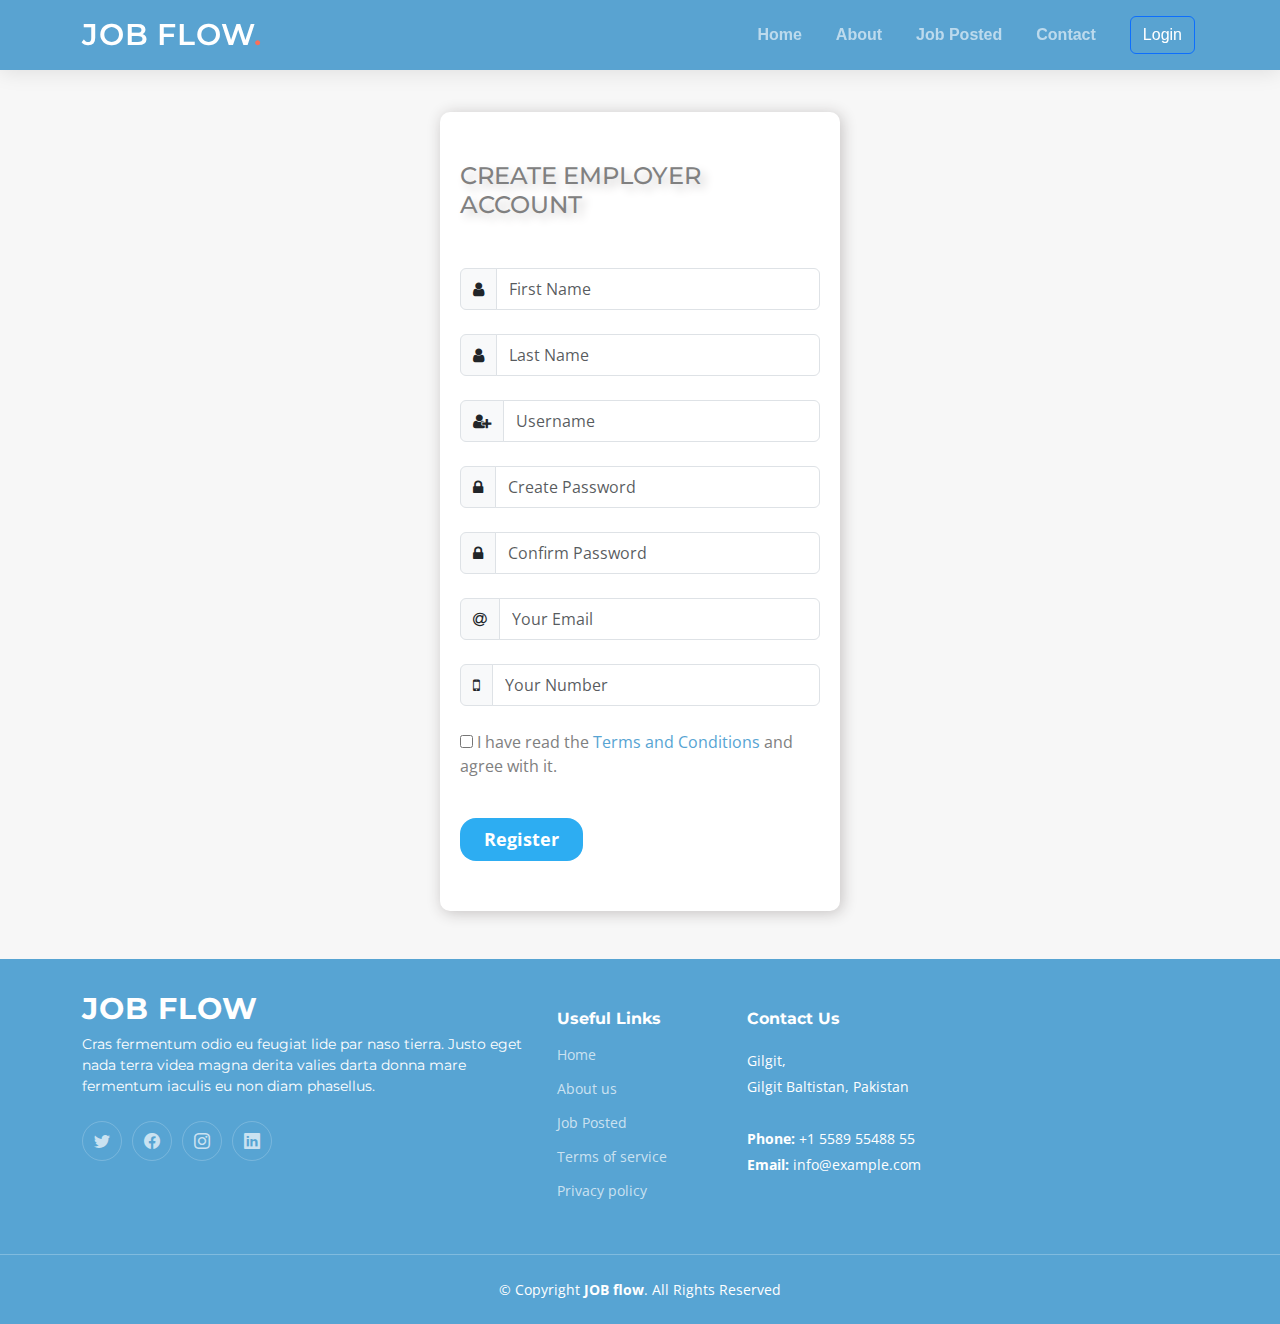
==== emploter.html @ 8fb9b3c7 "first changes" ====
<!DOCTYPE html>
<html lang="en">
<head>
    <meta charset="UTF-8">
    <meta name="viewport" content="width=device-width, initial-scale=1.0">

    <link rel="stylesheet" href="./assets/css/main.css">
    <title>Document</title>

     

  <!-- Google Fonts -->
  <link rel="preconnect" href="https://fonts.googleapis.com">
  <link rel="preconnect" href="https://fonts.gstatic.com" crossorigin>
  <link href="https://fonts.googleapis.com/css2?family=Open+Sans:ital,wght@0,300;0,400;0,500;0,600;0,700;1,300;1,400;1,600;1,700&family=Montserrat:ital,wght@0,300;0,400;0,500;0,600;0,700;1,300;1,400;1,500;1,600;1,700&family=Raleway:ital,wght@0,300;0,400;0,500;0,600;0,700;1,300;1,400;1,500;1,600;1,700&display=swap" rel="stylesheet">

  <!-- Vendor CSS Files -->
  <link href="assets/vendor/bootstrap/css/bootstrap.min.css" rel="stylesheet">
  <link href="assets/vendor/bootstrap-icons/bootstrap-icons.css" rel="stylesheet">
  <link href="assets/vendor/aos/aos.css" rel="stylesheet">
  <link href="assets/vendor/glightbox/css/glightbox.min.css" rel="stylesheet">
  <link href="assets/vendor/swiper/swiper-bundle.min.css" rel="stylesheet">

  <link rel="stylesheet" href="./assets/font-awesome-4.7.0/font-awesome-4.7.0/css/font-awesome.min.css">

  <link rel="stylesheet" href="./assets/css/employer.css">
  <link href="assets/css/main.css" rel="stylesheet">


      
</head>
<body>
    

      <!-- ======= Header ======= -->
  <section id="topbar" class="topbar d-flex align-items-center">
    <div class="container d-flex justify-content-center justify-content-md-between">
      <div class="contact-info d-flex align-items-center">
        <i class="bi bi-envelope d-flex align-items-center"><a href="mailto:contact@example.com">contact@jobflow.com</a></i>
        <i class="bi bi-phone d-flex align-items-center ms-4"><span>+92 355 5056504</span></i>
      </div>
      <div class="social-links d-none d-md-flex align-items-center">
        <a href="#" class="twitter"><i class="bi bi-twitter"></i></a>
        <a href="#" class="facebook"><i class="bi bi-facebook"></i></a>
        <a href="#" class="instagram"><i class="bi bi-instagram"></i></a>
        <a href="#" class="linkedin"><i class="bi bi-linkedin"></i></i></a>
      </div>
    </div>
  </section><!-- End Top Bar -->


  <header id="header" class="header d-flex align-items-center">

    <div class="container-fluid container-xl d-flex align-items-center justify-content-between">
      <a href="index.html" class="logo d-flex align-items-center">
        <!-- Uncomment the line below if you also wish to use an image logo -->
        <!-- <img src="assets/img/logo.png" alt=""> -->
        <h1>JOB FLOW<span>.</span></h1>
      </a>
      <nav id="navbar" class="navbar">
        <ul>
            <li><a href="./index.html">Home</a></li>
            <li><a href="./index.html">About</a></li>
            <li><a href="./jobs.html">Job Posted</a></li>
         
          <li><a href="./index.html">Contact</a></li>

          <li><a href="./login.html" class=""><button class="btn btn-outline-primary text-white text-capitalize">login</button></a></li>
        </ul>
      </nav><!-- .navbar -->

      <i class="mobile-nav-toggle mobile-nav-show bi bi-list"></i>
      <i class="mobile-nav-toggle mobile-nav-hide d-none bi bi-x"></i>

    </div>
  </header><!-- End Header -->
  <!-- End Header -->






  <br><br><br>
  <div class="container d-flex justify-content-center align-item-center">
      <form action="" class="mb-5">
          <div class="">
              <h4 class="text-uppercase mb-5">create employer account</h4>
          </div>
          <div class="col">
              <div class="input-group my-4 ">
                  <span class="input-group-text">
                      <i id="icon" class="fa fa-user" aria-hidden="true"></i>
                  </span>
                  <input type="text" class="form-control py-2" placeholder="first name" required>
                  <!-- <div class="valid-feedback"></div> -->
                  <!-- <div class="invalid-feedback"></div> -->
              </div>

              <div class="input-group my-4">
                  <span class="input-group-text">
                      <i id="icon" class="fa fa-user" aria-hidden="true"></i>
                  </span>
                  <input type="text" class="form-control py-2" placeholder="last name">
              </div>

              <div class="input-group my-4">
                  <span class="input-group-text">
                      <i id="icon" class="fa fa-user-plus" aria-hidden="true"></i>
                  </span>
                  <input type="text" class="form-control py-2" placeholder="Username">
              </div>
              <div class="input-group my-4">
                  <span class="input-group-text">
                      <i id="icon" class="fa fa-lock" aria-hidden="true"></i>
                  </span>
                  <input type="password" class="form-control py-2" placeholder="create password">
              </div>
              <div class="input-group my-4">
                  <span class="input-group-text">
                      <i id="icon" class="fa fa-lock" aria-hidden="true"></i>
                  </span>
                  <input type="password" class="form-control py-2" placeholder="confirm password">
              </div>
              <div class="input-group my-4">
                  <span class="input-group-text">
                      <i id="icon" class="fa fa-at" aria-hidden="true"></i>
                  </span>
                  <input type="email" class="form-control py-2" placeholder="your email">
              </div>
              <div class="input-group my-4">
                  <span class="input-group-text ">
                      <i id="icon" class="fa fa-mobile" aria-hidden="true"></i>
                  </span>
                  <input type="tel" class="form-control py-2" placeholder="your number">
              </div>

              <p>
                  <input id="checkbox" type="checkbox"> I have read the <a href="">Terms and Conditions</a> and agree
                  with it.
              </p>

              <a href=""><button class=" btn-primary rounded-4 px-4 py-2 mt-4 last-btn">register</button></a>
          </div>
      </form>
  </div>



    <!-- sign up end here -->



     <!-- ======= Footer ======= -->
  <footer id="footer" class="footer">

    <div class="container">
      <div class="row gy-4">
        <div class="col-lg-5 col-md-12 footer-info">
          <a href="index.html" class="logo d-flex align-items-center">
            <span>JOB FLOW</span>
          </a>
          <p>Cras fermentum odio eu feugiat lide par naso tierra. Justo eget nada terra videa magna derita valies darta donna mare fermentum iaculis eu non diam phasellus.</p>
          <div class="social-links d-flex mt-4">
            <a href="#" class="twitter"><i class="bi bi-twitter"></i></a>
            <a href="#" class="facebook"><i class="bi bi-facebook"></i></a>
            <a href="#" class="instagram"><i class="bi bi-instagram"></i></a>
            <a href="#" class="linkedin"><i class="bi bi-linkedin"></i></a>
          </div>
        </div>

        <div class="col-lg-2 col-6 footer-links">
          <h4>Useful Links</h4>
          <ul>
            <li><a href="#">Home</a></li>
            <li><a href="#">About us</a></li>
            <li><a href="#">Job Posted</a></li>
            <li><a href="#">Terms of service</a></li>
            <li><a href="#">Privacy policy</a></li>
          </ul>
        </div>

        <!-- <div class="col-lg-2 col-6 footer-links">
          <h4>Our Services</h4>
          <ul>
            <li><a href="#">Web Design</a></li>
            <li><a href="#">Web Development</a></li>
            <li><a href="#">Product Management</a></li>
            <li><a href="#">Marketing</a></li>
            <li><a href="#">Graphic Design</a></li>
          </ul>
        </div> -->

        <div class="col-lg-3 col-md-12 footer-contact text-center text-md-start">
          <h4>Contact Us</h4>
          <p>
             Gilgit,<br>
            Gilgit Baltistan, Pakistan<br><br>
            <strong>Phone:</strong> +1 5589 55488 55<br>
            <strong>Email:</strong> info@example.com<br>
          </p>

        </div>

      </div>
    </div>
<hr>
    <div class="container mt-4">
      <div class="copyright">
        &copy; Copyright <strong><span>JOB flow</span></strong>. All Rights Reserved
      </div>
      <div class="credits">
      
      </div>
    </div>

  </footer><!-- End Footer -->
  <!-- End Footer -->

  <a href="#" class="scroll-top d-flex align-items-center justify-content-center"><i class="bi bi-arrow-up-short"></i></a>

  <div id="preloader"></div>

  <!-- Vendor JS Files -->
  <script src="assets/vendor/bootstrap/js/bootstrap.bundle.min.js"></script>
  <script src="assets/vendor/aos/aos.js"></script>
  <script src="assets/vendor/glightbox/js/glightbox.min.js"></script>
  <script src="assets/vendor/purecounter/purecounter_vanilla.js"></script>
  <script src="assets/vendor/swiper/swiper-bundle.min.js"></script>
  <script src="assets/vendor/isotope-layout/isotope.pkgd.min.js"></script>
  <script src="assets/vendor/php-email-form/validate.js"></script>

  <!-- Template Main JS File -->
  <script src="assets/js/main.js"></script>
</body>
</html>
---- assets/css/main.css ----
:root {
  --font-default: "Open Sans", system-ui, -apple-system, "Segoe UI", Roboto, "Helvetica Neue", Arial, "Noto Sans", "Liberation Sans", sans-serif, "Apple Color Emoji", "Segoe UI Emoji", "Segoe UI Symbol", "Noto Color Emoji";
  --font-primary: "Montserrat", sans-serif;
  --font-secondary: "Poppins", sans-serif;
}

/* Colors */
:root {
  --color-default: #222222;
  --color-primary: rgb(87, 164, 211);
  /* #008374 */
  --color-secondary: rgb(87, 164, 211);
}

/* Smooth scroll behavior */
:root {
  scroll-behavior: smooth;
}

/*--------------------------------------------------------------
# General
--------------------------------------------------------------*/
body {
  font-family: var(--font-default);
  /* color: var(--color-default); */
  color: gray
  ;
}

a {
  color: var(--color-primary);
  text-decoration: none;
}

a:hover {
  color: #00b6a1;
  text-decoration: none;
}

h1,
h2,
h3,
h4,
h5,
h6 {
  font-family: var(--font-primary);
}

/*--------------------------------------------------------------
# Sections & Section Header
--------------------------------------------------------------*/
section {
  padding: 60px 0;
  overflow: hidden;
}

.sections-bg {
  background-color: #f6f6f6;
}

.section-header {
  text-align: center;
  padding-bottom: 60px;
}

.section-header h2 {
  font-size: 32px;
  font-weight: 600;
  margin-bottom: 20px;
  padding-bottom: 20px;
  position: relative;
}

.section-header h2:after {
  content: "";
  position: absolute;
  display: block;
  width: 50px;
  height: 3px;
  background: var(--color-primary);
  left: 0;
  right: 0;
  bottom: 0;
  margin: auto;
}

.section-header p {
  margin-bottom: 0;
  color: #6f6f6f;
}

/*--------------------------------------------------------------
# Breadcrumbs
--------------------------------------------------------------*/
.breadcrumbs .page-header {
  padding: 60px 0 60px 0;
  min-height: 20vh;
  position: relative;
  background-color: var(--color-primary);
}

.breadcrumbs .page-header h2 {
  font-size: 56px;
  font-weight: 500;
  color: #fff;
  font-family: var(--font-secondary);
}

.breadcrumbs .page-header p {
  color: rgba(255, 255, 255, 0.8);
}

.breadcrumbs nav {
  background-color: #f6f6f6;
  padding: 20px 0;
}

.breadcrumbs nav ol {
  display: flex;
  flex-wrap: wrap;
  list-style: none;
  margin: 0;
  padding: 0;
  font-size: 16px;
  font-weight: 600;
  color: var(--color-default);
}


.breadcrumbs nav ol a:hover {
  text-decoration: underline;
}

.breadcrumbs nav ol li+li {
  padding-left: 10px;
}

.breadcrumbs nav ol li+li::before {
  display: inline-block;
  padding-right: 10px;
  color: var(--color-secondary);
  content: "/";
}

/*--------------------------------------------------------------
# Scroll top button
--------------------------------------------------------------*/
.scroll-top {
  position: fixed;
  visibility: hidden;
  opacity: 0;
  right: 15px;
  bottom: -15px;
  z-index: 99999;
  border: 1px solid rgb(62, 125, 164);
  background: var(--color-secondary);
  width: 44px;
  height: 44px;
  border-radius: 50px;
  transition: all 0.4s;
}

.scroll-top i {
  font-size: 24px;
  color: #fff;
  line-height: 0;
}

.scroll-top:hover {
  background: rgb(62, 125, 164);
  color: #fff;
}

.scroll-top.active {
  visibility: visible;
  opacity: 1;
  bottom: 15px;
}


/*--------------------------------------------------------------
# Disable aos animation delay on mobile devices
--------------------------------------------------------------*/
@media screen and (max-width: 768px) {
  [data-aos-delay] {
    transition-delay: 0 !important;
  }
}

/*--------------------------------------------------------------
# Header
--------------------------------------------------------------*/
.topbar {
  background: rgb(72, 151, 199);
  height: 40px;
  font-size: 14px;
  transition: all 0.5s;
  color: #fff;
  padding: 0;
}

.topbar .contact-info i {
  font-style: normal;
  color: #fff;
  line-height: 0;
}

.topbar .contact-info i a,
.topbar .contact-info i span {
  padding-left: 5px;
  color: #fff;
}

@media (max-width: 575px) {

  .topbar .contact-info i a,
  .topbar .contact-info i span {
    font-size: 13px;
  }
}

.topbar .contact-info i a {
  line-height: 0;
  transition: 0.3s;
}

.topbar .contact-info i a:hover {
  color: #fff;
  text-decoration: underline;
}

.topbar .social-links a {
  color: rgba(255, 255, 255, 0.7);
  line-height: 0;
  transition: 0.3s;
  margin-left: 20px;
}

.topbar .social-links a:hover {
  color: #fff;
}

.header {
  transition: all 0.5s;
  z-index: 997;
  height: 90px;
  background-color:rgb(89, 163, 209);
  backdrop-filter:blur(4px) ;
  position: fixed;
  top: 0;
  right: 0;
  left: 0;
  height: 70px;
  box-shadow: 0px 2px 20px rgba(0, 0, 0, 0.1);
}


.header .logo img {
  max-height: 40px;
  margin-right: 6px;
}

.header .logo h1 {
  font-size: 30px;
  margin: 0;
  font-weight: 600;
  letter-spacing: 0.8px;
  color: #fff;
  font-family: var(--font-primary);
}

.header .logo h1 span {
  color: #f96f59;
}

.sticked-header-offset {
  margin-top: 70px;
}

section {
  scroll-margin-top: 70px;
}

/*--------------------------------------------------------------
# Desktop Navigation
--------------------------------------------------------------*/
@media (min-width: 1280px) {
  .navbar {
    padding: 0;
  }

  .navbar ul {
    margin: 0;
    padding: 0;
    display: flex;
    list-style: none;
    align-items: center;
  }

  .navbar li {
    position: relative;
  }

  .navbar>ul>li {
    white-space: nowrap;
    padding: 10px 0 10px 28px;
  }

  .navbar a,
  .navbar a:focus {
    display: flex;
    align-items: center;
    justify-content: space-between;
    padding: 0 3px;
    font-family: var(--font-secondary);
    font-size: 16px;
    font-weight: 600;
    color: rgba(255, 255, 255, 0.6);
    white-space: nowrap;
    transition: 0.3s;
    position: relative;
  }

  .navbar a i,
  .navbar a:focus i {
    font-size: 12px;
    line-height: 0;
    margin-left: 5px;
  }

  .navbar>ul>li>a:before {
    content: "";
    position: absolute;
    width: 100%;
    height: 2px;
    bottom: -6px;
    left: 0;
    background-color: var(--color-secondary);
    visibility: hidden;
    width: 0px;
    transition: all 0.3s ease-in-out 0s;
  }

  .navbar a:hover:before,
  .navbar li:hover>a:before,
  .navbar .active:before {
    visibility: visible;
    width: 100%;
  }

  .navbar a:hover,
  .navbar .active,
  .navbar .active:focus,
  .navbar li:hover>a {
    color: #fff;
  }

  .navbar .dropdown ul {
    display: block;
    position: absolute;
    left: 28px;
    top: calc(100% + 30px);
    margin: 0;
    padding: 10px 0;
    z-index: 99;
    opacity: 0;
    visibility: hidden;
    background: #fff;
    box-shadow: 0px 0px 30px rgba(127, 137, 161, 0.25);
    transition: 0.3s;
    border-radius: 4px;
  }

  .navbar .dropdown ul li {
    min-width: 200px;
  }

  .navbar .dropdown ul a {
    padding: 10px 20px;
    font-size: 15px;
    text-transform: none;
    font-weight: 600;
    color: #006a5d;
  }

  .navbar .dropdown ul a i {
    font-size: 12px;
  }

  .navbar .dropdown ul a:hover,
  .navbar .dropdown ul .active:hover,
  .navbar .dropdown ul li:hover>a {
    color: var(--color-secondary);
  }

  .navbar .dropdown:hover>ul {
    opacity: 1;
    top: 100%;
    visibility: visible;
  }

  .navbar .dropdown .dropdown ul {
    top: 0;
    left: calc(100% - 30px);
    visibility: hidden;
  }

  .navbar .dropdown .dropdown:hover>ul {
    opacity: 1;
    top: 0;
    left: 100%;
    visibility: visible;
  }
}

@media (min-width: 1280px) and (max-width: 1366px) {
  .navbar .dropdown .dropdown ul {
    left: -90%;
  }

  .navbar .dropdown .dropdown:hover>ul {
    left: -100%;
  }
}

@media (min-width: 1280px) {

  .mobile-nav-show,
  .mobile-nav-hide {
    display: none;
  }
}

/*--------------------------------------------------------------
# Mobile Navigation
--------------------------------------------------------------*/
@media (max-width: 1279px) {
  .navbar {
    position: fixed;
    top: 0;
    right: -100%;
    width: 100%;
    max-width: 400px;
    bottom: 0;
    transition: 0.3s;
    z-index: 9997;
  }

  .navbar ul {
    position: absolute;
    inset: 0;
    padding: 50px 0 10px 0;
    margin: 0;
    background: rgba(0, 131, 116, 0.9);
    overflow-y: auto;
    transition: 0.3s;
    z-index: 9998;
  }

  .navbar a,
  .navbar a:focus {
    display: flex;
    align-items: center;
    justify-content: space-between;
    padding: 10px 20px;
    font-family: var(--font-primary);
    font-size: 15px;
    font-weight: 600;
    color: rgba(255, 255, 255, 0.7);
    white-space: nowrap;
    transition: 0.3s;
  }

  .navbar a i,
  .navbar a:focus i {
    font-size: 12px;
    line-height: 0;
    margin-left: 5px;
  }

  .navbar a:hover,
  .navbar .active,
  .navbar .active:focus,
  .navbar li:hover>a {
    color: #fff;
  }

  .navbar .getstarted,
  .navbar .getstarted:focus {
    background: var(--color-primary);
    padding: 8px 20px;
    border-radius: 4px;
    margin: 15px;
    color: #fff;
  }

  .navbar .getstarted:hover,
  .navbar .getstarted:focus:hover {
    color: #fff;
    background: rgba(0, 131, 116, 0.8);
  }

  .navbar .dropdown ul,
  .navbar .dropdown .dropdown ul {
    position: static;
    display: none;
    padding: 10px 0;
    margin: 10px 20px;
    transition: all 0.5s ease-in-out;
    background-color: #007466;
    border: 1px solid #006459;
  }

  .navbar .dropdown>.dropdown-active,
  .navbar .dropdown .dropdown>.dropdown-active {
    display: block;
  }

  .mobile-nav-show {
    color: rgba(255, 255, 255, 0.6);
    font-size: 28px;
    cursor: pointer;
    line-height: 0;
    transition: 0.5s;
    z-index: 9999;
    margin-right: 10px;
  }

  .mobile-nav-hide {
    color: #fff;
    font-size: 32px;
    cursor: pointer;
    line-height: 0;
    transition: 0.5s;
    position: fixed;
    right: 20px;
    top: 20px;
    z-index: 9999;
  }

  .mobile-nav-active {
    overflow: hidden;
  }

  .mobile-nav-active .navbar {
    right: 0;
  }

  .mobile-nav-active .navbar:before {
    content: "";
    position: fixed;
    inset: 0;
    background: rgba(0, 106, 93, 0.8);
    z-index: 9996;
  }
}

/*--------------------------------------------------------------
# About Us Section
--------------------------------------------------------------*/
.about h3 {
  font-weight: 700;
  font-size: 28px;
  margin-bottom: 20px;
  font-family: var(--font-secondary);
}

.about .call-us {
  left: 10%;
  right: 10%;
  bottom: 0;
  background-color: #fff;
  box-shadow: 0px 2px 25px rgba(0, 0, 0, 0.08);
  padding: 20px;
  text-align: center;
}

.about .call-us h4 {
  font-size: 24px;
  font-weight: 700;
  margin-bottom: 5px;
}

.about .call-us p {
  font-size: 28px;
  font-weight: 700;
  color: var(--color-primary);
}

.about .content ul {
  list-style: none;
  padding: 0;
}

.about .content ul li {
  padding: 0 0 10px 30px;
  position: relative;
}

.about .content ul i {
  position: absolute;
  font-size: 20px;
  left: 0;
  top: -3px;
  color: var(--color-primary);
}

.about .content p:last-child {
  margin-bottom: 0;
}

.about .play-btn {
  width: 94px;
  height: 94px;
  background: radial-gradient(var(--color-primary) 50%, rgba(0, 131, 116, 0.4) 52%);
  border-radius: 50%;
  display: block;
  position: absolute;
  left: calc(50% - 47px);
  top: calc(50% - 47px);
  overflow: hidden;
}

.about .play-btn:before {
  content: "";
  position: absolute;
  width: 120px;
  height: 120px;
  animation-delay: 0s;
  animation: pulsate-btn 2s;
  animation-direction: forwards;
  animation-iteration-count: infinite;
  animation-timing-function: steps;
  opacity: 1;
  border-radius: 50%;
  border: 5px solid rgba(0, 131, 116, 0.7);
  top: -15%;
  left: -15%;
  background: rgba(198, 16, 0, 0);
}

.about .play-btn:after {
  content: "";
  position: absolute;
  left: 50%;
  top: 50%;
  transform: translateX(-40%) translateY(-50%);
  width: 0;
  height: 0;
  border-top: 10px solid transparent;
  border-bottom: 10px solid transparent;
  border-left: 15px solid #fff;
  z-index: 100;
  transition: all 400ms cubic-bezier(0.55, 0.055, 0.675, 0.19);
}

.about .play-btn:hover:before {
  content: "";
  position: absolute;
  left: 50%;
  top: 50%;
  transform: translateX(-40%) translateY(-50%);
  width: 0;
  height: 0;
  border: none;
  border-top: 10px solid transparent;
  border-bottom: 10px solid transparent;
  border-left: 15px solid #fff;
  z-index: 200;
  animation: none;
  border-radius: 0;
}

.about .play-btn:hover:after {
  border-left: 15px solid var(--color-primary);
  transform: scale(20);
}

@keyframes pulsate-btn {
  0% {
    transform: scale(0.6, 0.6);
    opacity: 1;
  }

  100% {
    transform: scale(1, 1);
    opacity: 0;
  }
}

/*--------------------------------------------------------------
# Clients Section
--------------------------------------------------------------*/
.clients {
  padding: 40px 0;
}

.clients .swiper {
  padding: 10px 0;
}

.clients .swiper-slide img {
  transition: 0.3s;
}

.clients .swiper-slide img:hover {
  transform: scale(1.1);
}

.clients .swiper-pagination {
  margin-top: 20px;
  position: relative;
}

.clients .swiper-pagination .swiper-pagination-bullet {
  width: 12px;
  height: 12px;
  background-color: #fff;
  opacity: 1;
  background-color: #ddd;
}

.clients .swiper-pagination .swiper-pagination-bullet-active {
  background-color: var(--color-primary);
}

/*--------------------------------------------------------------
# Stats Counter Section
--------------------------------------------------------------*/
.stats-counter {
  padding: 40px 0;
}

.stats-counter .stats-item {
  padding: 20px 0;
  border-bottom: 1px solid #e4e4e4;
}

.stats-counter .stats-item .purecounter {
  min-width: 90px;
  padding-right: 15px;
}

.stats-counter .stats-item i {
  font-size: 44px;
  line-height: 0;
  margin-right: 15px;
}

.stats-counter .stats-item span {
  font-size: 40px;
  display: block;
  font-weight: 700;
  color: var(--color-primary);
  line-height: 40px;
}

.stats-counter .stats-item p {
  margin: 0;
  font-family: var(--font-primary);
  font-size: 14px;
}
/*------------------------------------------------------------
 jobs posted 
 ------------------------------------------------------------*/






/*--------------------------------------------------------------
# Call To Action Section
--------------------------------------------------------------*/
.call-to-action .container {
  background: linear-gradient(rgba(0, 0, 0, 0.5), rgba(0, 0, 0, 0.5)), url("../img/cta-bg.jpg") center center;
  background-size: cover;
  padding: 100px 60px;
  border-radius: 15px;
  overflow: hidden;
}

.call-to-action h3 {
  color: #fff;
  font-size: 28px;
  font-weight: 700;
  margin-bottom: 20px;
}

.call-to-action p {
  color: #fff;
  margin-bottom: 20px;
}

.call-to-action .play-btn {
  width: 94px;
  height: 94px;
  margin-bottom: 20px;
  background: radial-gradient(var(--color-primary) 50%, rgba(0, 131, 116, 0.4) 52%);
  border-radius: 50%;
  display: inline-block;
  position: relative;
  overflow: hidden;
}

.call-to-action .play-btn:before {
  content: "";
  position: absolute;
  width: 120px;
  height: 120px;
  animation-delay: 0s;
  animation: pulsate-btn 2s;
  animation-direction: forwards;
  animation-iteration-count: infinite;
  animation-timing-function: steps;
  opacity: 1;
  border-radius: 50%;
  border: 5px solid rgba(0, 131, 116, 0.7);
  top: -15%;
  left: -15%;
  background: rgba(198, 16, 0, 0);
}

.call-to-action .play-btn:after {
  content: "";
  position: absolute;
  left: 50%;
  top: 50%;
  transform: translateX(-40%) translateY(-50%);
  width: 0;
  height: 0;
  border-top: 10px solid transparent;
  border-bottom: 10px solid transparent;
  border-left: 15px solid #fff;
  z-index: 100;
  transition: all 400ms cubic-bezier(0.55, 0.055, 0.675, 0.19);
}

.call-to-action .play-btn:hover:before {
  content: "";
  position: absolute;
  left: 50%;
  top: 50%;
  transform: translateX(-40%) translateY(-50%);
  width: 0;
  height: 0;
  border: none;
  border-top: 10px solid transparent;
  border-bottom: 10px solid transparent;
  border-left: 15px solid #fff;
  z-index: 200;
  animation: none;
  border-radius: 0;
}

.call-to-action .play-btn:hover:after {
  border-left: 15px solid var(--color-primary);
  transform: scale(20);
}

.call-to-action .cta-btn {
  font-family: var(--font-primary);
  font-weight: 500;
  font-size: 16px;
  letter-spacing: 1px;
  display: inline-block;
  padding: 12px 48px;
  border-radius: 50px;
  transition: 0.5s;
  margin: 10px;
  border: 2px solid #fff;
  color: #fff;
}

.call-to-action .cta-btn:hover {
  background: var(--color-primary);
  border: 2px solid var(--color-primary);
}

@keyframes pulsate-btn {
  0% {
    transform: scale(0.6, 0.6);
    opacity: 1;
  }

  100% {
    transform: scale(1, 1);
    opacity: 0;
  }
}

/*--------------------------------------------------------------
# Our Services Section
--------------------------------------------------------------*/
.services {
  padding: 60px 0;
}

.services .service-item {
  padding: 40px;
  background: #fff;
  height: 100%;
  border-radius: 10px;
}

.services .service-item .icon {
  width: 48px;
  height: 48px;
  position: relative;
  margin-bottom: 50px;
}

.services .service-item .icon i {
  color: var(--color-default);
  font-size: 56px;
  transition: ease-in-out 0.3s;
  z-index: 2;
  position: relative;
}

.services .service-item .icon:before {
  position: absolute;
  content: "";
  height: 100%;
  width: 100%;
  background: #eeeeee;
  border-radius: 50px;
  z-index: 1;
  top: 10px;
  right: -20px;
  transition: 0.3s;
}

.services .service-item h3 {
  color: var(--color-default);
  font-weight: 700;
  margin: 0 0 20px 0;
  padding-bottom: 8px;
  font-size: 22px;
  position: relative;
  display: inline-block;
  border-bottom: 4px solid #eeeeee;
  transition: 0.3s;
}

.services .service-item p {
  line-height: 24px;
  font-size: 14px;
  margin-bottom: 0;
}

.services .service-item .readmore {
  margin-top: 15px;
  display: inline-block;
  color: var(--color-primary);
}

.services .service-item:hover .icon:before {
  background: #00b6a1;
}

.services .service-item:hover h3 {
  border-color: var(--color-primary);
}

/*--------------------------------------------------------------
# Testimonials Section
--------------------------------------------------------------*/
.testimonials .testimonial-wrap {
  padding-left: 10px;
}

.testimonials .testimonial-item {
  box-sizing: content-box;
  padding: 30px;
  margin: 30px 10px;
  box-shadow: 0px 0 15px rgba(0, 0, 0, 0.1);
  position: relative;
  background: #fff;
  border-radius: 10px;
}

.testimonials .testimonial-item .testimonial-img {
  width: 90px;
  border-radius: 50px;
  margin-right: 15px;
}

.testimonials .testimonial-item h3 {
  font-size: 18px;
  font-weight: bold;
  margin: 10px 0 5px 0;
  color: #000;
}

.testimonials .testimonial-item h4 {
  font-size: 14px;
  color: #999;
  margin: 0;
}

.testimonials .testimonial-item .stars {
  margin: 10px 0;
}

.testimonials .testimonial-item .stars i {
  color: #ffc107;
  margin: 0 1px;
}

.testimonials .testimonial-item .quote-icon-left,
.testimonials .testimonial-item .quote-icon-right {
  color: #009d8b;
  font-size: 26px;
  line-height: 0;
}

.testimonials .testimonial-item .quote-icon-left {
  display: inline-block;
  left: -5px;
  position: relative;
}

.testimonials .testimonial-item .quote-icon-right {
  display: inline-block;
  right: -5px;
  position: relative;
  top: 10px;
  transform: scale(-1, -1);
}

.testimonials .testimonial-item p {
  font-style: italic;
  margin: 15px auto 15px auto;
}

.testimonials .swiper-pagination {
  margin-top: 20px;
  position: relative;
}

.testimonials .swiper-pagination .swiper-pagination-bullet {
  width: 12px;
  height: 12px;
  background-color: rgba(0, 0, 0, 0.2);
  opacity: 1;
}

.testimonials .swiper-pagination .swiper-pagination-bullet-active {
  background-color: var(--color-primary);
}

@media (max-width: 767px) {
  .testimonials .testimonial-wrap {
    padding-left: 0;
  }

  .testimonials .testimonial-item {
    padding: 30px;
    margin: 15px;
  }

  .testimonials .testimonial-item .testimonial-img {
    position: static;
    left: auto;
  }
}

/*--------------------------------------------------------------
# Portfolio Section
--------------------------------------------------------------*/
.portfolio .portfolio-flters {
  padding: 0 0 20px 0;
  margin: 0 auto;
  list-style: none;
  text-align: center;
}

.portfolio .portfolio-flters li {
  cursor: pointer;
  display: inline-block;
  padding: 0;
  font-size: 18px;
  font-weight: 500;
  margin: 0 10px;
  line-height: 1;
  transition: all 0.3s ease-in-out;
}

.portfolio .portfolio-flters li:hover,
.portfolio .portfolio-flters li.filter-active {
  color: var(--color-primary);
}

.portfolio .portfolio-flters li:first-child {
  margin-left: 0;
}

.portfolio .portfolio-flters li:last-child {
  margin-right: 0;
}

@media (max-width: 575px) {
  .portfolio .portfolio-flters li {
    font-size: 14px;
    margin: 0 5px;
  }
}

.portfolio .portfolio-wrap {
  box-shadow: 0px 10px 30px rgba(0, 0, 0, 0.1);
  border-radius: 10px;
  height: 100%;
  overflow: hidden;
}

.portfolio .portfolio-wrap img {
  transition: 0.3s;
  position: relative;
  z-index: 1;
}

.portfolio .portfolio-wrap .portfolio-info {
  padding: 25px 20px;
  background-color: #fff;
  position: relative;
  border-top: 1px solid #f3f3f3;
  z-index: 2;
}

.portfolio .portfolio-wrap .portfolio-info h4 {
  font-size: 18px;
  font-weight: 600;
  padding-right: 50px;
}

.portfolio .portfolio-wrap .portfolio-info h4 a {
  color: var(--color-default);
  transition: 0.3s;
}

.portfolio .portfolio-wrap .portfolio-info h4 a:hover {
  color: var(--color-primary);
}

.portfolio .portfolio-wrap .portfolio-info p {
  color: #6c757d;
  font-size: 14px;
  margin-bottom: 0;
  padding-right: 50px;
}

.portfolio .portfolio-wrap:hover img {
  transform: scale(1.1);
}

/*--------------------------------------------------------------
# Portfolio Details Section
--------------------------------------------------------------*/
.portfolio-details .portfolio-details-slider img {
  width: 100%;
}

.portfolio-details .portfolio-details-slider .swiper-pagination .swiper-pagination-bullet {
  width: 12px;
  height: 12px;
  background-color: rgba(255, 255, 255, 0.7);
  opacity: 1;
}

.portfolio-details .portfolio-details-slider .swiper-pagination .swiper-pagination-bullet-active {
  background-color: var(--color-primary);
}

.portfolio-details .swiper-button-prev,
.portfolio-details .swiper-button-next {
  width: 48px;
  height: 48px;
}

.portfolio-details .swiper-button-prev:after,
.portfolio-details .swiper-button-next:after {
  color: rgba(255, 255, 255, 0.8);
  background-color: rgba(0, 0, 0, 0.2);
  font-size: 24px;
  border-radius: 50%;
  width: 48px;
  height: 48px;
  display: flex;
  align-items: center;
  justify-content: center;
  transition: 0.3s;
}

.portfolio-details .swiper-button-prev:hover:after,
.portfolio-details .swiper-button-next:hover:after {
  background-color: rgba(0, 0, 0, 0.6);
}

@media (max-width: 575px) {

  .portfolio-details .swiper-button-prev,
  .portfolio-details .swiper-button-next {
    display: none;
  }
}

.portfolio-details .portfolio-info h3 {
  font-size: 22px;
  font-weight: 700;
  margin-bottom: 20px;
  padding-bottom: 20px;
  position: relative;
}

.portfolio-details .portfolio-info h3:after {
  content: "";
  position: absolute;
  display: block;
  width: 50px;
  height: 3px;
  background: var(--color-primary);
  left: 0;
  bottom: 0;
}

.portfolio-details .portfolio-info ul {
  list-style: none;
  padding: 0;
  font-size: 15px;
}

.portfolio-details .portfolio-info ul li {
  display: flex;
  flex-direction: column;
  padding-bottom: 15px;
  font-size: 16px;
}

.portfolio-details .portfolio-info ul strong {
  text-transform: uppercase;
  font-weight: 400;
  color: #9c9c9c;
  font-size: 12px;
}

.portfolio-details .portfolio-info .btn-visit {
  padding: 8px 40px;
  background: var(--color-primary);
  color: #fff;
  border-radius: 50px;
  transition: 0.3s;
}

.portfolio-details .portfolio-info .btn-visit:hover {
  background: #009d8b;
}

.portfolio-details .portfolio-description h2 {
  font-size: 26px;
  font-weight: 700;
  margin-bottom: 20px;
}

.portfolio-details .portfolio-description p {
  padding: 0;
}

.portfolio-details .portfolio-description .testimonial-item {
  padding: 30px 30px 0 30px;
  position: relative;
  background: white;
  height: 100%;
  margin-bottom: 50px;
}

.portfolio-details .portfolio-description .testimonial-item .testimonial-img {
  width: 90px;
  border-radius: 50px;
  border: 6px solid #fff;
  float: left;
  margin: 0 10px 0 0;
}

.portfolio-details .portfolio-description .testimonial-item h3 {
  font-size: 18px;
  font-weight: bold;
  margin: 15px 0 5px 0;
  padding-top: 20px;
}

.portfolio-details .portfolio-description .testimonial-item h4 {
  font-size: 14px;
  color: #6c757d;
  margin: 0;
}

.portfolio-details .portfolio-description .testimonial-item .quote-icon-left,
.portfolio-details .portfolio-description .testimonial-item .quote-icon-right {
  color: #009d8b;
  font-size: 26px;
  line-height: 0;
}

.portfolio-details .portfolio-description .testimonial-item .quote-icon-left {
  display: inline-block;
  left: -5px;
  position: relative;
}

.portfolio-details .portfolio-description .testimonial-item .quote-icon-right {
  display: inline-block;
  right: -5px;
  position: relative;
  top: 10px;
  transform: scale(-1, -1);
}

.portfolio-details .portfolio-description .testimonial-item p {
  font-style: italic;
  margin: 0 0 15px 0 0 0;
  padding: 0;
}

/*--------------------------------------------------------------
# Our Team Section
--------------------------------------------------------------*/
.team .member {
  text-align: center;
  background: #fff;
  border-radius: 10px;
  padding: 15px;
  overflow: hidden;
  box-shadow: 0px 2px 25px rgba(0, 0, 0, 0.1);
}

.team .member img {
  border-radius: 10px;
  overflow: hidden;
}

.team .member .member-content {
  padding: 0 20px 30px 20px;
}

.team .member h4 {
  font-weight: 700;
  margin-top: 16px;
  margin-bottom: 2px;
  font-size: 20px;
}

.team .member span {
  font-style: italic;
  display: block;
  font-size: 14px;
  color: #6c757d;
}

.team .member p {
  padding-top: 10px;
  font-size: 14px;
  font-style: italic;
  color: #6c757d;
}

.team .member .social {
  margin-top: 15px;
  margin-bottom: 10px;
  display: flex;
  align-items: center;
  justify-content: space-around;
}

.team .member .social a {
  color: #a2a2a2;
  transition: 0.3s;
  border-radius: 50%;
  width: 40px;
  height: 40px;
  display: flex;
  align-items: center;
  justify-content: center;
  border: 1px solid #bbbbbb;
}

.team .member .social a:hover {
  color: var(--color-primary);
  border-color: var(--color-primary);
}

.team .member .social i {
  font-size: 18px;
  margin: 0 2px;
}

/*--------------------------------------------------------------
# Pricing Section
--------------------------------------------------------------*/
.pricing .pricing-item {
  padding: 60px 40px;
  box-shadow: 0 3px 20px -2px rgba(108, 117, 125, 0.15);
  background: #fff;
  height: 100%;
  position: relative;
  border-radius: 15px;
}

.pricing h3 {
  font-weight: 600;
  margin-bottom: 15px;
  font-size: 20px;
  color: #555555;
  text-align: center;
}

.pricing .icon {
  margin: 30px auto 30px auto;
  width: 70px;
  height: 70px;
  background: var(--color-primary);
  border-radius: 50%;
  display: flex;
  align-items: center;
  justify-content: center;
  transition: 0.3s;
  transform-style: preserve-3d;
}

.pricing .icon i {
  color: #fff;
  font-size: 28px;
  transition: ease-in-out 0.3s;
  line-height: 0;
}

.pricing .icon::before {
  position: absolute;
  content: "";
  height: 86px;
  width: 86px;
  border-radius: 50%;
  background: #87c1bb;
  transition: all 0.3s ease-out 0s;
  transform: translateZ(-1px);
}

.pricing .icon::after {
  position: absolute;
  content: "";
  height: 102px;
  width: 102px;
  border-radius: 50%;
  background: #d2eeeb;
  transition: all 0.3s ease-out 0s;
  transform: translateZ(-2px);
}

.pricing h4 {
  font-size: 48px;
  color: var(--color-secondary);
  font-weight: 700;
  font-family: var(--font-secondary);
  margin-bottom: 0;
  text-align: center;
}

.pricing h4 sup {
  font-size: 28px;
}

.pricing h4 span {
  color: rgba(108, 117, 125, 0.8);
  font-size: 18px;
  font-weight: 400;
}

.pricing ul {
  padding: 20px 0;
  list-style: none;
  color: #6c757d;
  text-align: left;
  line-height: 20px;
}

.pricing ul li {
  padding: 10px 0;
  display: flex;
  align-items: center;
}

.pricing ul i {
  color: #059652;
  font-size: 24px;
  padding-right: 3px;
}

.pricing ul .na {
  color: rgba(108, 117, 125, 0.5);
}

.pricing ul .na i {
  color: rgba(108, 117, 125, 0.5);
}

.pricing ul .na span {
  text-decoration: line-through;
}

.pricing .buy-btn {
  display: inline-block;
  padding: 10px 40px;
  border-radius: 50px;
  color: var(--color-primary);
  border: 1px solid rgba(0, 131, 116, 0.2);
  transition: none;
  font-size: 16px;
  font-weight: 600;
  font-family: var(--font-primary);
  transition: 0.3s;
}

.pricing .buy-btn:hover {
  background: var(--color-primary);
  color: #fff;
}

.pricing .featured {
  z-index: 10;
  border: 3px solid var(--color-primary);
}

@media (min-width: 992px) {
  .pricing .featured {
    transform: scale(1.15);
  }
}

/*--------------------------------------------------------------
# Frequently Asked Questions Section
--------------------------------------------------------------*/
.faq .content h3 {
  font-weight: 400;
  font-size: 34px;
}

.faq .content h4 {
  font-size: 20px;
  font-weight: 700;
  margin-top: 5px;
}

.faq .content p {
  font-size: 15px;
  color: #6c757d;
}

.faq .accordion-item {
  border: 0;
  margin-bottom: 20px;
  box-shadow: 0px 5px 25px 0px rgba(0, 0, 0, 0.06);
  border-radius: 10px;
}

.faq .accordion-item:last-child {
  margin-bottom: 0;
}

.faq .accordion-collapse {
  border: 0;
}

.faq .accordion-button {
  padding: 20px 50px 20px 20px;
  font-weight: 600;
  border: 0;
  font-size: 18px;
  line-height: 24px;
  color: var(--color-default);
  text-align: left;
  background: #fff;
  box-shadow: none;
  border-radius: 10px;
}

.faq .accordion-button .num {
  padding-right: 10px;
  font-size: 20px;
  line-height: 0;
  color: var(--color-primary);
}

.faq .accordion-button:not(.collapsed) {
  color: var(--color-primary);
  border-bottom: 0;
  box-shadow: none;
}

.faq .accordion-button:after {
  position: absolute;
  right: 20px;
  top: 20px;
}

.faq .accordion-body {
  padding: 0 40px 30px 45px;
  border: 0;
  border-radius: 10px;
  background: #fff;
  box-shadow: none;
}

/*--------------------------------------------------------------
# Recent Blog Posts Section
--------------------------------------------------------------*/
.recent-posts article {
  box-shadow: 0 4px 16px rgba(0, 0, 0, 0.1);
  background-color: #fff;
  padding: 30px;
  height: 100%;
  border-radius: 10px;
  overflow: hidden;
}

.recent-posts .post-img {
  max-height: 240px;
  margin: -30px -30px 15px -30px;
  overflow: hidden;
}

.recent-posts .post-category {
  font-size: 16px;
  color: #6f6f6f;
  margin-bottom: 10px;
}

.recent-posts .title {
  font-size: 22px;
  font-weight: 700;
  padding: 0;
  margin: 0 0 20px 0;
}

.recent-posts .title a {
  color: var(--color-default);
  transition: 0.3s;
}

.recent-posts .title a:hover {
  color: var(--color-primary);
}

.recent-posts .post-author-img {
  width: 50px;
  border-radius: 50%;
  margin-right: 15px;
}

.recent-posts .post-author {
  font-weight: 600;
  margin-bottom: 5px;
}

.recent-posts .post-date {
  font-size: 14px;
  color: #3c3c3c;
  margin-bottom: 0;
}

/*--------------------------------------------------------------
# Contact Section
--------------------------------------------------------------*/
.contact .info-container {
  background-color: var(--color-primary);
  height: 100%;
  padding: 20px;
  border-radius: 10px 0 0 10px;
  box-shadow: 0px 2px 25px rgba(0, 0, 0, 0.1);
}

.contact .info-item {
  width: 100%;
  background-color: #009282;
  margin-bottom: 20px;
  padding: 20px;
  border-radius: 10px;
  color: #fff;
}

.contact .info-item:last-child {
  margin-bottom: 0;
}

.contact .info-item i {
  font-size: 20px;
  color: #fff;
  float: left;
  width: 44px;
  height: 44px;
  background-color: rgba(255, 255, 255, 0.2);
  display: flex;
  justify-content: center;
  align-items: center;
  border-radius: 50px;
  transition: all 0.3s ease-in-out;
  margin-right: 15px;
}

.contact .info-item h4 {
  padding: 0;
  font-size: 20px;
  font-weight: 600;
  margin-bottom: 5px;
}

.contact .info-item p {
  padding: 0;
  margin-bottom: 0;
  font-size: 14px;
}

.contact .info-item:hover i {
  background: #fff;
  color: var(--color-primary);
}

.contact .php-email-form {
  width: 100%;
  height: 100%;
  background: #fff;
  box-shadow: 0px 2px 25px rgba(0, 0, 0, 0.1);
  padding: 30px;
  border-radius: 0 10px 10px 0;
}

.contact .php-email-form .form-group {
  padding-bottom: 8px;
}

.contact .php-email-form .error-message {
  display: none;
  color: #fff;
  background: #df1529;
  text-align: left;
  padding: 15px;
  font-weight: 600;
}

.contact .php-email-form .error-message br+br {
  margin-top: 25px;
}

.contact .php-email-form .sent-message {
  display: none;
  color: #fff;
  background: #059652;
  text-align: center;
  padding: 15px;
  font-weight: 600;
}

.contact .php-email-form .loading {
  display: none;
  background: #fff;
  text-align: center;
  padding: 15px;
}

.contact .php-email-form .loading:before {
  content: "";
  display: inline-block;
  border-radius: 50%;
  width: 24px;
  height: 24px;
  margin: 0 10px -6px 0;
  border: 3px solid #059652;
  border-top-color: #fff;
  animation: animate-loading 1s linear infinite;
}

.contact .php-email-form input,
.contact .php-email-form textarea {
  border-radius: 0;
  box-shadow: none;
  font-size: 14px;
}

.contact .php-email-form input[type=text],
.contact .php-email-form input[type=email],
.contact .php-email-form textarea {
  padding: 12px 15px;
}

.contact .php-email-form input[type=text]:focus,
.contact .php-email-form input[type=email]:focus,
.contact .php-email-form textarea:focus {
  border-color: var(--color-primary);
}

.contact .php-email-form textarea {
  padding: 10px 12px;
}

.contact .php-email-form button[type=submit] {
  background: var(--color-primary);
  border: 0;
  padding: 14px 45px;
  color: #fff;
  transition: 0.4s;
  border-radius: 50px;
}

.contact .php-email-form button[type=submit]:hover {
  background: rgba(0, 131, 116, 0.8);
}

@keyframes animate-loading {
  0% {
    transform: rotate(0deg);
  }

  100% {
    transform: rotate(360deg);
  }
}

/*--------------------------------------------------------------
# Hero Section
--------------------------------------------------------------*/
.hero {
  width: 100%;
  position: relative;
  background: var(--color-primary);
  padding: 60px 0 0 0;
}

@media (min-width: 1365px) {
  .hero {
    background-attachment: fixed;
  }
}

.hero h2 {
  font-size: 48px;
  font-weight: 700;
  margin-bottom: 20px;
  color: #fff;
}

.hero p {
  color: rgba(255, 255, 255, 0.6);
  font-weight: 400;
  margin-bottom: 30px;
}

.hero .btn-get-started {
  font-family: var(--font-primary);
  font-weight: 500;
  font-size: 15px;
  letter-spacing: 1px;
  display: inline-block;
  padding: 14px 40px;
  border-radius: 50px;
  transition: 0.3s;
  color: #fff;
  background: rgba(255, 255, 255, 0.1);
  box-shadow: 0 0 15px rgba(0, 0, 0, 0.08);
  border: 2px solid rgba(255, 255, 255, 0.1);
}

.hero .btn-get-started:hover {
  border-color: rgba(255, 255, 255, 0.5);
}

.hero .btn-watch-video {
  font-size: 16px;
  transition: 0.5s;
  margin-left: 25px;
  color: #fff;
  font-weight: 600;
}

.hero .btn-watch-video i {
  color: rgba(255, 255, 255, 0.5);
  font-size: 32px;
  transition: 0.3s;
  line-height: 0;
  margin-right: 8px;
}

.hero .btn-watch-video:hover i {
  color: #fff;
}

@media (max-width: 640px) {
  .hero h2 {
    font-size: 36px;
  }

  .hero .btn-get-started,
  .hero .btn-watch-video {
    font-size: 14px;
  }
}

.hero .icon-boxes {
  padding-bottom: 60px;
}

@media (min-width: 1200px) {
  .hero .icon-boxes:before {
    content: "";
    position: absolute;
    bottom: 0;
    left: 0;
    right: 0;
    height: calc(50% + 20px);
    background-color: #fff;
  }
}

.hero .icon-box {
  padding: 60px 30px;
  position: relative;
  overflow: hidden;
  background: #0c6696;
  box-shadow: 0 0 29px 0 rgba(0, 0, 0, 0.08);
  transition: all 0.3s ease-in-out;
  border-radius: 8px;
  z-index: 1;
  height: 100%;
  width: 100%;
  text-align: center;
}

.hero .icon-box .title {
  font-weight: 700;
  margin-bottom: 15px;
  font-size: 24px;
}

.hero .icon-box .title a {
  color: #fff;
  transition: 0.3s;
}

.hero .icon-box .icon {
  margin-bottom: 20px;
  padding-top: 10px;
  display: inline-block;
  transition: all 0.3s ease-in-out;
  font-size: 48px;
  line-height: 1;
  color: rgba(255, 255, 255, 0.6);
}

.hero .icon-box:hover {
  background: #34779b;
}

.hero .icon-box:hover .title a,
.hero .icon-box:hover .icon {
  color: #fff;
}

/*--------------------------------------------------------------
# Blog
--------------------------------------------------------------*/
.blog .blog-pagination {
  margin-top: 30px;
  color: #555555;
}

.blog .blog-pagination ul {
  display: flex;
  padding: 0;
  margin: 0;
  list-style: none;
}

.blog .blog-pagination li {
  margin: 0 5px;
  transition: 0.3s;
  border-radius: 10px;
}

.blog .blog-pagination li a {
  color: var(--color-default);
  padding: 7px 16px;
  display: flex;
  align-items: center;
  justify-content: center;
}

.blog .blog-pagination li.active,
.blog .blog-pagination li:hover {
  background: var(--color-primary);
  color: #fff;
}

.blog .blog-pagination li.active a,
.blog .blog-pagination li:hover a {
  color: var(--color-white);
}

/*--------------------------------------------------------------
# Blog Posts List
--------------------------------------------------------------*/
.blog .posts-list article {
  box-shadow: 0 4px 16px rgba(0, 0, 0, 0.1);
  padding: 30px;
  height: 100%;
  border-radius: 10px;
  overflow: hidden;
}

.blog .posts-list .post-img {
  max-height: 240px;
  margin: -30px -30px 15px -30px;
  overflow: hidden;
}

.blog .posts-list .post-category {
  font-size: 16px;
  color: #555555;
  margin-bottom: 10px;
}

.blog .posts-list .title {
  font-size: 22px;
  font-weight: 700;
  padding: 0;
  margin: 0 0 20px 0;
}

.blog .posts-list .title a {
  color: var(--color-default);
  transition: 0.3s;
}

.blog .posts-list .title a:hover {
  color: var(--color-primary);
}

.blog .posts-list .post-author-img {
  width: 50px;
  border-radius: 50%;
  margin-right: 15px;
}

.blog .posts-list .post-author-list {
  font-weight: 600;
  margin-bottom: 5px;
}

.blog .posts-list .post-date {
  font-size: 14px;
  color: #3c3c3c;
  margin-bottom: 0;
}

/*--------------------------------------------------------------
# Blog Details
--------------------------------------------------------------*/
.blog .blog-details {
  box-shadow: 0 4px 16px rgba(0, 0, 0, 0.1);
  padding: 30px;
  border-radius: 10px;
}

.blog .blog-details .post-img {
  margin: -30px -30px 20px -30px;
  overflow: hidden;
  border-radius: 10px 10px 0 0;
}

.blog .blog-details .title {
  font-size: 28px;
  font-weight: 700;
  padding: 0;
  margin: 20px 0 0 0;
  color: var(--color-default);
}

.blog .blog-details .content {
  margin-top: 20px;
}

.blog .blog-details .content h3 {
  font-size: 22px;
  margin-top: 30px;
  font-weight: bold;
}

.blog .blog-details .content blockquote {
  overflow: hidden;
  background-color: rgba(34, 34, 34, 0.06);
  padding: 60px;
  position: relative;
  text-align: center;
  margin: 20px 0;
}

.blog .blog-details .content blockquote p {
  color: var(--color-default);
  line-height: 1.6;
  margin-bottom: 0;
  font-style: italic;
  font-weight: 500;
  font-size: 22px;
}

.blog .blog-details .content blockquote:after {
  content: "";
  position: absolute;
  left: 0;
  top: 0;
  bottom: 0;
  width: 3px;
  background-color: var(--color-secondary);
  margin-top: 20px;
  margin-bottom: 20px;
}

.blog .blog-details .meta-top {
  margin-top: 20px;
  color: #6c757d;
}

.blog .blog-details .meta-top ul {
  display: flex;
  flex-wrap: wrap;
  list-style: none;
  align-items: center;
  padding: 0;
  margin: 0;
}

.blog .blog-details .meta-top ul li+li {
  padding-left: 20px;
}

.blog .blog-details .meta-top i {
  font-size: 16px;
  margin-right: 8px;
  line-height: 0;
  color: var(--color-primary);
}

.blog .blog-details .meta-top a {
  color: #6c757d;
  font-size: 14px;
  display: inline-block;
  line-height: 1;
}

.blog .blog-details .meta-bottom {
  padding-top: 10px;
  border-top: 1px solid rgba(34, 34, 34, 0.15);
}

.blog .blog-details .meta-bottom i {
  color: #555555;
  display: inline;
}

.blog .blog-details .meta-bottom a {
  color: rgba(34, 34, 34, 0.8);
  transition: 0.3s;
}

.blog .blog-details .meta-bottom a:hover {
  color: var(--color-primary);
}

.blog .blog-details .meta-bottom .cats {
  list-style: none;
  display: inline;
  padding: 0 20px 0 0;
  font-size: 14px;
}

.blog .blog-details .meta-bottom .cats li {
  display: inline-block;
}

.blog .blog-details .meta-bottom .tags {
  list-style: none;
  display: inline;
  padding: 0;
  font-size: 14px;
}

.blog .blog-details .meta-bottom .tags li {
  display: inline-block;
}

.blog .blog-details .meta-bottom .tags li+li::before {
  padding-right: 6px;
  color: var(--color-default);
  content: ",";
}

.blog .blog-details .meta-bottom .share {
  font-size: 16px;
}

.blog .blog-details .meta-bottom .share i {
  padding-left: 5px;
}

.blog .post-author {
  padding: 20px;
  margin-top: 30px;
  box-shadow: 0 4px 16px rgba(0, 0, 0, 0.1);
  border-radius: 10px;
}

.blog .post-author img {
  max-width: 120px;
  margin-right: 20px;
}

.blog .post-author h4 {
  font-weight: 600;
  font-size: 22px;
  margin-bottom: 0px;
  padding: 0;
  color: var(--color-default);
}

.blog .post-author .social-links {
  margin: 0 10px 10px 0;
}

.blog .post-author .social-links a {
  color: rgba(34, 34, 34, 0.5);
  margin-right: 5px;
}

.blog .post-author p {
  font-style: italic;
  color: rgba(108, 117, 125, 0.8);
  margin-bottom: 0;
}

/*--------------------------------------------------------------
# Blog Sidebar
--------------------------------------------------------------*/
.blog .sidebar {
  padding: 30px;
  box-shadow: 0 4px 16px rgba(0, 0, 0, 0.1);
  border-radius: 10px;
}

.blog .sidebar .sidebar-title {
  font-size: 20px;
  font-weight: 700;
  padding: 0;
  margin: 0;
  color: var(--color-default);
}

.blog .sidebar .sidebar-item+.sidebar-item {
  margin-top: 40px;
}

.blog .sidebar .search-form form {
  background: #fff;
  border: 1px solid rgba(34, 34, 34, 0.3);
  padding: 5px 10px;
  position: relative;
  border-radius: 50px;
}

.blog .sidebar .search-form form input[type=text] {
  border: 0;
  padding: 4px;
  border-radius: 50px;
  width: calc(100% - 60px);
}

.blog .sidebar .search-form form input[type=text]:focus {
  outline: none;
}

.blog .sidebar .search-form form button {
  position: absolute;
  top: 0;
  right: 0;
  bottom: 0;
  border: 0;
  background: none;
  font-size: 16px;
  padding: 0 25px;
  margin: -1px;
  background: var(--color-primary);
  color: #fff;
  transition: 0.3s;
  border-radius: 50px;
  line-height: 0;
}

.blog .sidebar .search-form form button i {
  line-height: 0;
}

.blog .sidebar .search-form form button:hover {
  background: rgba(0, 131, 116, 0.8);
}

.blog .sidebar .categories ul {
  list-style: none;
  padding: 0;
}

.blog .sidebar .categories ul li+li {
  padding-top: 10px;
}

.blog .sidebar .categories ul a {
  color: var(--color-default);
  transition: 0.3s;
}

.blog .sidebar .categories ul a:hover {
  color: var(--color-primary);
}

.blog .sidebar .categories ul a span {
  padding-left: 5px;
  color: rgba(34, 34, 34, 0.4);
  font-size: 14px;
}

.blog .sidebar .recent-posts .post-item+.post-item {
  margin-top: 15px;
}

.blog .sidebar .recent-posts img {
  width: 80px;
  float: left;
}

.blog .sidebar .recent-posts h4 {
  font-size: 15px;
  margin-left: 95px;
  font-weight: bold;
}

.blog .sidebar .recent-posts h4 a {
  color: var(--color-default);
  transition: 0.3s;
}

.blog .sidebar .recent-posts h4 a:hover {
  color: var(--color-primary);
}

.blog .sidebar .recent-posts time {
  display: block;
  margin-left: 95px;
  font-style: italic;
  font-size: 14px;
  color: rgba(34, 34, 34, 0.4);
}

.blog .sidebar .tags {
  margin-bottom: -10px;
}

.blog .sidebar .tags ul {
  list-style: none;
  padding: 0;
}

.blog .sidebar .tags ul li {
  display: inline-block;
}

.blog .sidebar .tags ul a {
  color: #555555;
  font-size: 14px;
  padding: 6px 20px;
  margin: 0 6px 8px 0;
  border: 1px solid #d5d5d5;
  display: inline-block;
  transition: 0.3s;
  border-radius: 50px;
}

.blog .sidebar .tags ul a:hover {
  color: #fff;
  border: 1px solid var(--color-primary);
  background: var(--color-primary);
}

.blog .sidebar .tags ul a span {
  padding-left: 5px;
  color: rgba(85, 85, 85, 0.8);
  font-size: 14px;
}

/*--------------------------------------------------------------
# Blog Comments
--------------------------------------------------------------*/
.blog .comments {
  margin-top: 30px;
}

.blog .comments .comments-count {
  font-weight: bold;
}

.blog .comments .comment {
  margin-top: 30px;
  position: relative;
}

.blog .comments .comment .comment-img {
  margin-right: 14px;
}

.blog .comments .comment .comment-img img {
  width: 60px;
}

.blog .comments .comment h5 {
  font-size: 16px;
  margin-bottom: 2px;
}

.blog .comments .comment h5 a {
  font-weight: bold;
  color: var(--color-default);
  transition: 0.3s;
}

.blog .comments .comment h5 a:hover {
  color: var(--color-primary);
}

.blog .comments .comment h5 .reply {
  padding-left: 10px;
  color: var(--color-primary);
}

.blog .comments .comment h5 .reply i {
  font-size: 20px;
}

.blog .comments .comment time {
  display: block;
  font-size: 14px;
  color: rgba(34, 34, 34, 0.8);
  margin-bottom: 5px;
}

.blog .comments .comment.comment-reply {
  padding-left: 40px;
}

.blog .comments .reply-form {
  margin-top: 30px;
  padding: 30px;
  box-shadow: 0 0 16px rgba(0, 0, 0, 0.1);
  border-radius: 10px;
}

.blog .comments .reply-form h4 {
  font-weight: bold;
  font-size: 22px;
}

.blog .comments .reply-form p {
  font-size: 14px;
}

.blog .comments .reply-form input {
  border-radius: 4px;
  padding: 10px 10px;
  font-size: 14px;
}

.blog .comments .reply-form input:focus {
  box-shadow: none;
  border-color: rgba(0, 131, 116, 0.8);
}

.blog .comments .reply-form textarea {
  border-radius: 4px;
  padding: 10px 10px;
  font-size: 14px;
}

.blog .comments .reply-form textarea:focus {
  box-shadow: none;
  border-color: rgba(0, 131, 116, 0.8);
}

.blog .comments .reply-form .form-group {
  margin-bottom: 25px;
}

.blog .comments .reply-form .btn-primary {
  border-radius: 50px;
  padding: 14px 40px;
  border: 0;
  background-color: var(--color-secondary);
}

.blog .comments .reply-form .btn-primary:hover {
  background-color: rgba(248, 90, 64, 0.8);
}

/*--------------------------------------------------------------
# Footer
--------------------------------------------------------------*/
.footer {
  font-size: 14px;
  background-color: var(--color-primary);
  padding: 50px 0 20px 0;
  color: white;
}

.footer .footer-info .logo {
  line-height: 0;
  margin-bottom: 25px;
}

.footer .footer-info .logo img {
  max-height: 40px;
  margin-right: 6px;
}

.footer .footer-info .logo span {
  font-size: 30px;
  font-weight: 700;
  letter-spacing: 1px;
  color: #fff;
  font-family: var(--font-primary);
}

.footer .footer-info p {
  font-size: 14px;
  font-family: var(--font-primary);
}

.footer .social-links a {
  display: flex;
  align-items: center;
  justify-content: center;
  width: 40px;
  height: 40px;
  border-radius: 50%;
  border: 1px solid rgba(255, 255, 255, 0.2);
  font-size: 16px;
  color: rgba(255, 255, 255, 0.7);
  margin-right: 10px;
  transition: 0.3s;
}

.footer .social-links a:hover {
  color: #fff;
  border-color: #fff;
}

.footer h4 {
  font-size: 16px;
  font-weight: bold;
  position: relative;
  padding-bottom: 12px;
}

.footer .footer-links {
  margin-bottom: 30px;
}

.footer .footer-links ul {
  list-style: none;
  padding: 0;
  margin: 0;
}

.footer .footer-links ul i {
  padding-right: 2px;
  color: rgba(0, 131, 116, 0.8);
  font-size: 12px;
  line-height: 0;
}

.footer .footer-links ul li {
  padding: 10px 0;
  display: flex;
  align-items: center;
}

.footer .footer-links ul li:first-child {
  padding-top: 0;
}

.footer .footer-links ul a {
  color: rgba(255, 255, 255, 0.7);
  transition: 0.3s;
  display: inline-block;
  line-height: 1;
}

.footer .footer-links ul a:hover {
  color: #fff;
}

.footer .footer-contact p {
  line-height: 26px;
}

.footer .copyright {
  text-align: center;
}

.footer .credits {
  padding-top: 4px;
  text-align: center;
  font-size: 13px;
}

.footer .credits a {
  color: #fff;
}




/* login in form */

#form{
  height: 90vh;
  display: flex;
  justify-content: center;
  align-items: center;
}
.form-container {
  width: 350px;
  height: 500px;
  background-color: #fff;
  box-shadow: rgba(0, 0, 0, 0.35) 0px 5px 15px;
  border-radius: 10px;
  box-sizing: border-box;
  padding: 20px 30px;
}

.title {
  text-align: center;
  font-family: "Lucida Sans", "Lucida Sans Regular", "Lucida Grande",
        "Lucida Sans Unicode", Geneva, Verdana, sans-serif;
  margin: 10px 0 30px 0;
  font-size: 28px;
  font-weight: 800;
}

.form {
  width: 100%;
  display: flex;
  flex-direction: column;
  gap: 18px;
  margin-bottom: 15px;
}

.input {
  border-radius: 20px;
  border: 1px solid #c0c0c0;
  outline: 0 !important;
  box-sizing: border-box;
  padding: 12px 15px;
}

.page-link {
  text-decoration: underline;
  margin: 0;
  text-align: end;
  color: #747474;
  text-decoration-color: #747474;
}

.page-link-label {
  cursor: pointer;
  font-family: "Lucida Sans", "Lucida Sans Regular", "Lucida Grande",
        "Lucida Sans Unicode", Geneva, Verdana, sans-serif;
  font-size: 9px;
  font-weight: 700;
}

.page-link-label:hover {
  color: #000;
}

.form-btn {
  padding: 10px 15px;
  font-family: "Lucida Sans", "Lucida Sans Regular", "Lucida Grande",
        "Lucida Sans Unicode", Geneva, Verdana, sans-serif;
  border-radius: 20px;
  border: 0 !important;
  outline: 0 !important;
  background: teal;
  color: white;
  cursor: pointer;
  box-shadow: rgba(0, 0, 0, 0.24) 0px 3px 8px;
}

.form-btn:active {
  box-shadow: none;
}

.sign-up-label {
  margin: 0;
  font-size: 10px;
  color: #747474;
  font-family: "Lucida Sans", "Lucida Sans Regular", "Lucida Grande",
        "Lucida Sans Unicode", Geneva, Verdana, sans-serif;
}

.sign-up-link {
  margin-left: 1px;
  font-size: 11px;
  text-decoration: underline;
  text-decoration-color: teal;
  color: teal;
  cursor: pointer;
  font-weight: 800;
  font-family: "Lucida Sans", "Lucida Sans Regular", "Lucida Grande",
        "Lucida Sans Unicode", Geneva, Verdana, sans-serif;
}

.buttons-container {
  width: 100%;
  display: flex;
  flex-direction: column;
  justify-content: flex-start;
  margin-top: 20px;
  gap: 15px;
}

.apple-login-button,
    .google-login-button {
  border-radius: 20px;
  box-sizing: border-box;
  padding: 10px 15px;
  box-shadow: rgba(0, 0, 0, 0.16) 0px 10px 36px 0px,
        rgba(0, 0, 0, 0.06) 0px 0px 0px 1px;
  cursor: pointer;
  display: flex;
  justify-content: center;
  align-items: center;
  font-family: "Lucida Sans", "Lucida Sans Regular", "Lucida Grande",
        "Lucida Sans Unicode", Geneva, Verdana, sans-serif;
  font-size: 11px;
  gap: 5px;
}

.apple-login-button {
  background-color: #000;
  color: #fff;
  border: 2px solid #000;
}

.google-login-button {
  border: 2px solid #747474;
}

.apple-icon,
    .google-icon {
  font-size: 18px;
  margin-bottom: 1px;
}
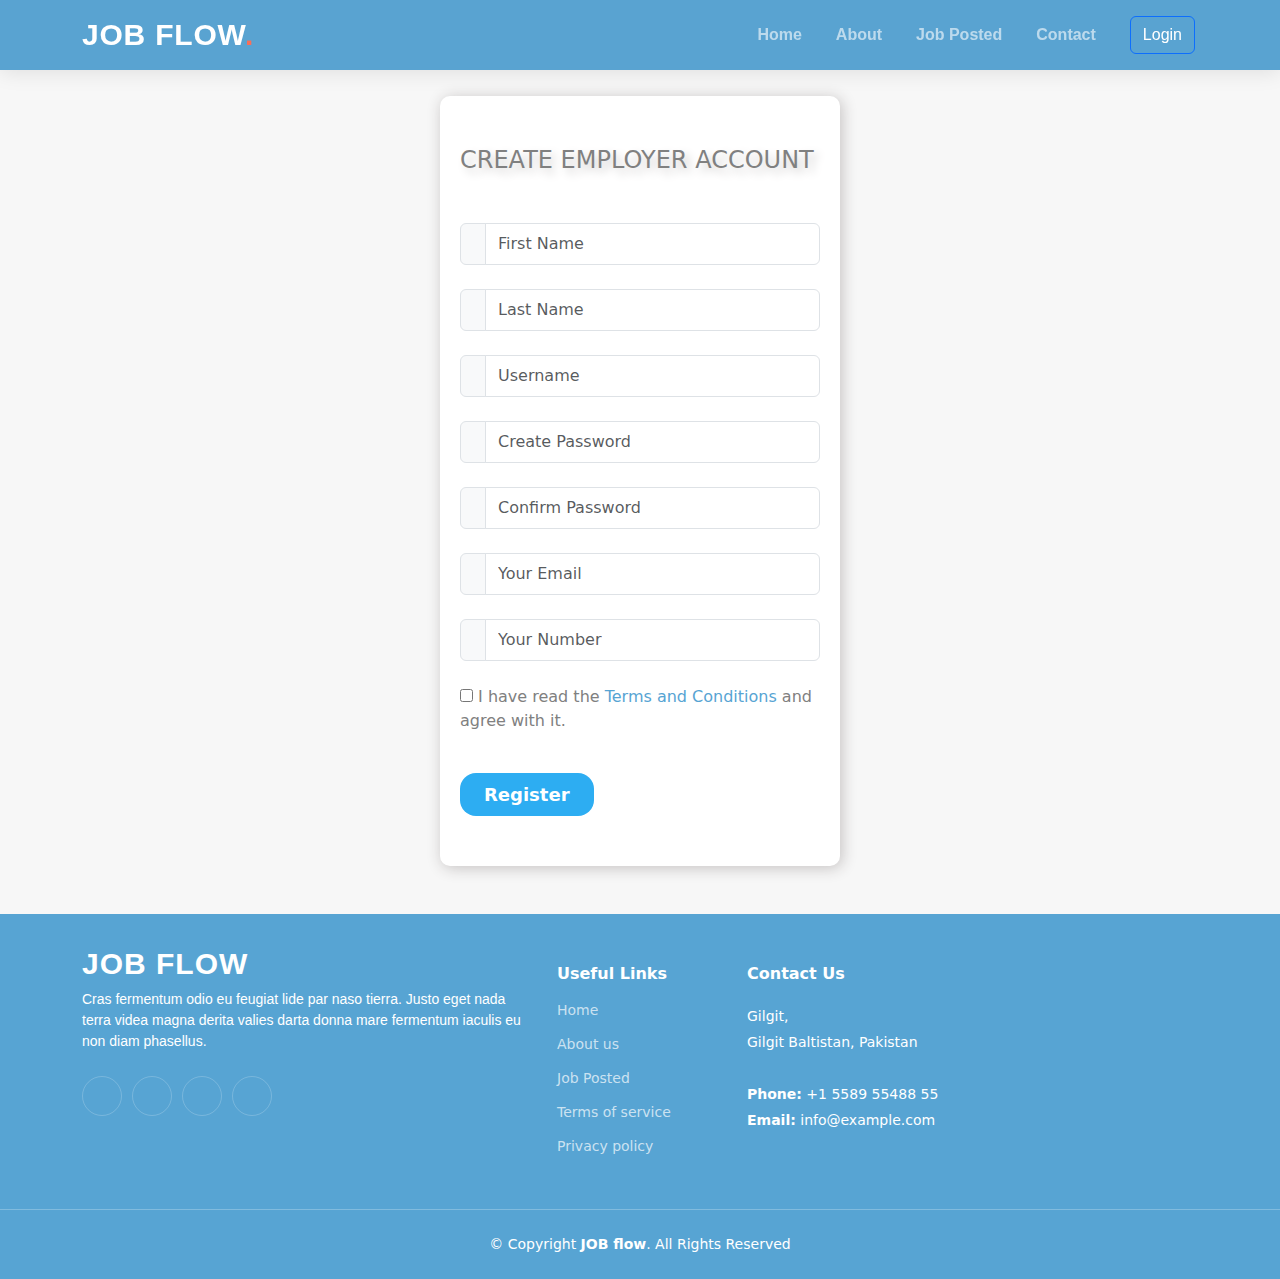
==== commit 35f7278d: "Final commit-1" ====
--- a/emploter.html
+++ b/emploter.html
@@ -8,32 +8,15 @@
     <link rel="stylesheet" href="./assets/css/main.css">
     <title>Document</title>
 
-     
-
-  <!-- Google Fonts -->
-  <link rel="preconnect" href="https://fonts.googleapis.com">
-  <link rel="preconnect" href="https://fonts.gstatic.com" crossorigin>
-  <link href="https://fonts.googleapis.com/css2?family=Open+Sans:ital,wght@0,300;0,400;0,500;0,600;0,700;1,300;1,400;1,600;1,700&family=Montserrat:ital,wght@0,300;0,400;0,500;0,600;0,700;1,300;1,400;1,500;1,600;1,700&family=Raleway:ital,wght@0,300;0,400;0,500;0,600;0,700;1,300;1,400;1,500;1,600;1,700&display=swap" rel="stylesheet">
-
   <!-- Vendor CSS Files -->
   <link href="assets/vendor/bootstrap/css/bootstrap.min.css" rel="stylesheet">
   <link href="assets/vendor/bootstrap-icons/bootstrap-icons.css" rel="stylesheet">
-  <link href="assets/vendor/aos/aos.css" rel="stylesheet">
-  <link href="assets/vendor/glightbox/css/glightbox.min.css" rel="stylesheet">
-  <link href="assets/vendor/swiper/swiper-bundle.min.css" rel="stylesheet">
-
-  <link rel="stylesheet" href="./assets/font-awesome-4.7.0/font-awesome-4.7.0/css/font-awesome.min.css">
-
   <link rel="stylesheet" href="./assets/css/employer.css">
   <link href="assets/css/main.css" rel="stylesheet">
-
-
-      
 </head>
 <body>
     
-
-      <!-- ======= Header ======= -->
+    <!-- ======= Header ======= -->
   <section id="topbar" class="topbar d-flex align-items-center">
     <div class="container d-flex justify-content-center justify-content-md-between">
       <div class="contact-info d-flex align-items-center">
@@ -47,15 +30,13 @@
         <a href="#" class="linkedin"><i class="bi bi-linkedin"></i></i></a>
       </div>
     </div>
-  </section><!-- End Top Bar -->
-
+  </section>
+  <!-- End Top Bar -->
 
   <header id="header" class="header d-flex align-items-center">
 
     <div class="container-fluid container-xl d-flex align-items-center justify-content-between">
       <a href="index.html" class="logo d-flex align-items-center">
-        <!-- Uncomment the line below if you also wish to use an image logo -->
-        <!-- <img src="assets/img/logo.png" alt=""> -->
         <h1>JOB FLOW<span>.</span></h1>
       </a>
       <nav id="navbar" class="navbar">
@@ -68,20 +49,11 @@
 
           <li><a href="./login.html" class=""><button class="btn btn-outline-primary text-white text-capitalize">login</button></a></li>
         </ul>
-      </nav><!-- .navbar -->
-
-      <i class="mobile-nav-toggle mobile-nav-show bi bi-list"></i>
-      <i class="mobile-nav-toggle mobile-nav-hide d-none bi bi-x"></i>
-
-    </div>
-  </header><!-- End Header -->
+      </nav>
+      <!-- .navbar -->
+    </div>
+  </header>
   <!-- End Header -->
-
-
-
-
-
-
   <br><br><br>
   <div class="container d-flex justify-content-center align-item-center">
       <form action="" class="mb-5">
@@ -94,8 +66,6 @@
                       <i id="icon" class="fa fa-user" aria-hidden="true"></i>
                   </span>
                   <input type="text" class="form-control py-2" placeholder="first name" required>
-                  <!-- <div class="valid-feedback"></div> -->
-                  <!-- <div class="invalid-feedback"></div> -->
               </div>
 
               <div class="input-group my-4">
@@ -145,14 +115,9 @@
           </div>
       </form>
   </div>
-
-
-
     <!-- sign up end here -->
 
-
-
-     <!-- ======= Footer ======= -->
+<!-- ======= Footer ======= -->
   <footer id="footer" class="footer">
 
     <div class="container">
@@ -180,18 +145,6 @@
             <li><a href="#">Privacy policy</a></li>
           </ul>
         </div>
-
-        <!-- <div class="col-lg-2 col-6 footer-links">
-          <h4>Our Services</h4>
-          <ul>
-            <li><a href="#">Web Design</a></li>
-            <li><a href="#">Web Development</a></li>
-            <li><a href="#">Product Management</a></li>
-            <li><a href="#">Marketing</a></li>
-            <li><a href="#">Graphic Design</a></li>
-          </ul>
-        </div> -->
-
         <div class="col-lg-3 col-md-12 footer-contact text-center text-md-start">
           <h4>Contact Us</h4>
           <p>
@@ -200,9 +153,7 @@
             <strong>Phone:</strong> +1 5589 55488 55<br>
             <strong>Email:</strong> info@example.com<br>
           </p>
-
         </div>
-
       </div>
     </div>
 <hr>
@@ -224,13 +175,6 @@
 
   <!-- Vendor JS Files -->
   <script src="assets/vendor/bootstrap/js/bootstrap.bundle.min.js"></script>
-  <script src="assets/vendor/aos/aos.js"></script>
-  <script src="assets/vendor/glightbox/js/glightbox.min.js"></script>
-  <script src="assets/vendor/purecounter/purecounter_vanilla.js"></script>
-  <script src="assets/vendor/swiper/swiper-bundle.min.js"></script>
-  <script src="assets/vendor/isotope-layout/isotope.pkgd.min.js"></script>
-  <script src="assets/vendor/php-email-form/validate.js"></script>
-
   <!-- Template Main JS File -->
   <script src="assets/js/main.js"></script>
 </body>
--- a/assets/css/main.css
+++ b/assets/css/main.css
@@ -38,208 +38,6 @@
   text-decoration: none;
 }
 
-h1,
-h2,
-h3,
-h4,
-h5,
-h6 {
-  font-family: var(--font-primary);
-}
-
-/*--------------------------------------------------------------
-# Sections & Section Header
---------------------------------------------------------------*/
-section {
-  padding: 60px 0;
-  overflow: hidden;
-}
-
-.sections-bg {
-  background-color: #f6f6f6;
-}
-
-.section-header {
-  text-align: center;
-  padding-bottom: 60px;
-}
-
-.section-header h2 {
-  font-size: 32px;
-  font-weight: 600;
-  margin-bottom: 20px;
-  padding-bottom: 20px;
-  position: relative;
-}
-
-.section-header h2:after {
-  content: "";
-  position: absolute;
-  display: block;
-  width: 50px;
-  height: 3px;
-  background: var(--color-primary);
-  left: 0;
-  right: 0;
-  bottom: 0;
-  margin: auto;
-}
-
-.section-header p {
-  margin-bottom: 0;
-  color: #6f6f6f;
-}
-
-/*--------------------------------------------------------------
-# Breadcrumbs
---------------------------------------------------------------*/
-.breadcrumbs .page-header {
-  padding: 60px 0 60px 0;
-  min-height: 20vh;
-  position: relative;
-  background-color: var(--color-primary);
-}
-
-.breadcrumbs .page-header h2 {
-  font-size: 56px;
-  font-weight: 500;
-  color: #fff;
-  font-family: var(--font-secondary);
-}
-
-.breadcrumbs .page-header p {
-  color: rgba(255, 255, 255, 0.8);
-}
-
-.breadcrumbs nav {
-  background-color: #f6f6f6;
-  padding: 20px 0;
-}
-
-.breadcrumbs nav ol {
-  display: flex;
-  flex-wrap: wrap;
-  list-style: none;
-  margin: 0;
-  padding: 0;
-  font-size: 16px;
-  font-weight: 600;
-  color: var(--color-default);
-}
-
-
-.breadcrumbs nav ol a:hover {
-  text-decoration: underline;
-}
-
-.breadcrumbs nav ol li+li {
-  padding-left: 10px;
-}
-
-.breadcrumbs nav ol li+li::before {
-  display: inline-block;
-  padding-right: 10px;
-  color: var(--color-secondary);
-  content: "/";
-}
-
-/*--------------------------------------------------------------
-# Scroll top button
---------------------------------------------------------------*/
-.scroll-top {
-  position: fixed;
-  visibility: hidden;
-  opacity: 0;
-  right: 15px;
-  bottom: -15px;
-  z-index: 99999;
-  border: 1px solid rgb(62, 125, 164);
-  background: var(--color-secondary);
-  width: 44px;
-  height: 44px;
-  border-radius: 50px;
-  transition: all 0.4s;
-}
-
-.scroll-top i {
-  font-size: 24px;
-  color: #fff;
-  line-height: 0;
-}
-
-.scroll-top:hover {
-  background: rgb(62, 125, 164);
-  color: #fff;
-}
-
-.scroll-top.active {
-  visibility: visible;
-  opacity: 1;
-  bottom: 15px;
-}
-
-
-/*--------------------------------------------------------------
-# Disable aos animation delay on mobile devices
---------------------------------------------------------------*/
-@media screen and (max-width: 768px) {
-  [data-aos-delay] {
-    transition-delay: 0 !important;
-  }
-}
-
-/*--------------------------------------------------------------
-# Header
---------------------------------------------------------------*/
-.topbar {
-  background: rgb(72, 151, 199);
-  height: 40px;
-  font-size: 14px;
-  transition: all 0.5s;
-  color: #fff;
-  padding: 0;
-}
-
-.topbar .contact-info i {
-  font-style: normal;
-  color: #fff;
-  line-height: 0;
-}
-
-.topbar .contact-info i a,
-.topbar .contact-info i span {
-  padding-left: 5px;
-  color: #fff;
-}
-
-@media (max-width: 575px) {
-
-  .topbar .contact-info i a,
-  .topbar .contact-info i span {
-    font-size: 13px;
-  }
-}
-
-.topbar .contact-info i a {
-  line-height: 0;
-  transition: 0.3s;
-}
-
-.topbar .contact-info i a:hover {
-  color: #fff;
-  text-decoration: underline;
-}
-
-.topbar .social-links a {
-  color: rgba(255, 255, 255, 0.7);
-  line-height: 0;
-  transition: 0.3s;
-  margin-left: 20px;
-}
-
-.topbar .social-links a:hover {
-  color: #fff;
-}
 
 .header {
   transition: all 0.5s;
@@ -285,10 +83,7 @@
 /*--------------------------------------------------------------
 # Desktop Navigation
 --------------------------------------------------------------*/
-@media (min-width: 1280px) {
-  .navbar {
-    padding: 0;
-  }
+
 
   .navbar ul {
     margin: 0;
@@ -327,33 +122,6 @@
     font-size: 12px;
     line-height: 0;
     margin-left: 5px;
-  }
-
-  .navbar>ul>li>a:before {
-    content: "";
-    position: absolute;
-    width: 100%;
-    height: 2px;
-    bottom: -6px;
-    left: 0;
-    background-color: var(--color-secondary);
-    visibility: hidden;
-    width: 0px;
-    transition: all 0.3s ease-in-out 0s;
-  }
-
-  .navbar a:hover:before,
-  .navbar li:hover>a:before,
-  .navbar .active:before {
-    visibility: visible;
-    width: 100%;
-  }
-
-  .navbar a:hover,
-  .navbar .active,
-  .navbar .active:focus,
-  .navbar li:hover>a {
-    color: #fff;
   }
 
   .navbar .dropdown ul {
@@ -412,30 +180,11 @@
     left: 100%;
     visibility: visible;
   }
-}
-
-@media (min-width: 1280px) and (max-width: 1366px) {
-  .navbar .dropdown .dropdown ul {
-    left: -90%;
-  }
-
-  .navbar .dropdown .dropdown:hover>ul {
-    left: -100%;
-  }
-}
-
-@media (min-width: 1280px) {
-
-  .mobile-nav-show,
-  .mobile-nav-hide {
-    display: none;
-  }
-}
 
 /*--------------------------------------------------------------
 # Mobile Navigation
 --------------------------------------------------------------*/
-@media (max-width: 1279px) {
+/* @media (max-width: 1279px) {
   .navbar {
     position: fixed;
     top: 0;
@@ -554,7 +303,7 @@
     background: rgba(0, 106, 93, 0.8);
     z-index: 9996;
   }
-}
+} */
 
 /*--------------------------------------------------------------
 # About Us Section
@@ -1051,10 +800,6 @@
   background-color: var(--color-primary);
 }
 
-@media (max-width: 767px) {
-  .testimonials .testimonial-wrap {
-    padding-left: 0;
-  }
 
   .testimonials .testimonial-item {
     padding: 30px;
@@ -1065,7 +810,7 @@
     position: static;
     left: auto;
   }
-}
+
 
 /*--------------------------------------------------------------
 # Portfolio Section
@@ -1099,13 +844,6 @@
 
 .portfolio .portfolio-flters li:last-child {
   margin-right: 0;
-}
-
-@media (max-width: 575px) {
-  .portfolio .portfolio-flters li {
-    font-size: 14px;
-    margin: 0 5px;
-  }
 }
 
 .portfolio .portfolio-wrap {
@@ -1198,13 +936,6 @@
   background-color: rgba(0, 0, 0, 0.6);
 }
 
-@media (max-width: 575px) {
-
-  .portfolio-details .swiper-button-prev,
-  .portfolio-details .swiper-button-next {
-    display: none;
-  }
-}
 
 .portfolio-details .portfolio-info h3 {
   font-size: 22px;
@@ -1531,11 +1262,6 @@
   border: 3px solid var(--color-primary);
 }
 
-@media (min-width: 992px) {
-  .pricing .featured {
-    transform: scale(1.15);
-  }
-}
 
 /*--------------------------------------------------------------
 # Frequently Asked Questions Section
@@ -1835,12 +1561,6 @@
   padding: 60px 0 0 0;
 }
 
-@media (min-width: 1365px) {
-  .hero {
-    background-attachment: fixed;
-  }
-}
-
 .hero h2 {
   font-size: 48px;
   font-weight: 700;
@@ -1893,32 +1613,16 @@
   color: #fff;
 }
 
-@media (max-width: 640px) {
-  .hero h2 {
-    font-size: 36px;
-  }
 
   .hero .btn-get-started,
   .hero .btn-watch-video {
     font-size: 14px;
   }
-}
 
 .hero .icon-boxes {
   padding-bottom: 60px;
 }
 
-@media (min-width: 1200px) {
-  .hero .icon-boxes:before {
-    content: "";
-    position: absolute;
-    bottom: 0;
-    left: 0;
-    right: 0;
-    height: calc(50% + 20px);
-    background-color: #fff;
-  }
-}
 
 .hero .icon-box {
   padding: 60px 30px;
@@ -2772,4 +2476,4 @@
     .google-icon {
   font-size: 18px;
   margin-bottom: 1px;
-}+}
--- a/assets/css/main.css
+++ b/assets/css/main.css
@@ -38,208 +38,6 @@
   text-decoration: none;
 }
 
-h1,
-h2,
-h3,
-h4,
-h5,
-h6 {
-  font-family: var(--font-primary);
-}
-
-/*--------------------------------------------------------------
-# Sections & Section Header
---------------------------------------------------------------*/
-section {
-  padding: 60px 0;
-  overflow: hidden;
-}
-
-.sections-bg {
-  background-color: #f6f6f6;
-}
-
-.section-header {
-  text-align: center;
-  padding-bottom: 60px;
-}
-
-.section-header h2 {
-  font-size: 32px;
-  font-weight: 600;
-  margin-bottom: 20px;
-  padding-bottom: 20px;
-  position: relative;
-}
-
-.section-header h2:after {
-  content: "";
-  position: absolute;
-  display: block;
-  width: 50px;
-  height: 3px;
-  background: var(--color-primary);
-  left: 0;
-  right: 0;
-  bottom: 0;
-  margin: auto;
-}
-
-.section-header p {
-  margin-bottom: 0;
-  color: #6f6f6f;
-}
-
-/*--------------------------------------------------------------
-# Breadcrumbs
---------------------------------------------------------------*/
-.breadcrumbs .page-header {
-  padding: 60px 0 60px 0;
-  min-height: 20vh;
-  position: relative;
-  background-color: var(--color-primary);
-}
-
-.breadcrumbs .page-header h2 {
-  font-size: 56px;
-  font-weight: 500;
-  color: #fff;
-  font-family: var(--font-secondary);
-}
-
-.breadcrumbs .page-header p {
-  color: rgba(255, 255, 255, 0.8);
-}
-
-.breadcrumbs nav {
-  background-color: #f6f6f6;
-  padding: 20px 0;
-}
-
-.breadcrumbs nav ol {
-  display: flex;
-  flex-wrap: wrap;
-  list-style: none;
-  margin: 0;
-  padding: 0;
-  font-size: 16px;
-  font-weight: 600;
-  color: var(--color-default);
-}
-
-
-.breadcrumbs nav ol a:hover {
-  text-decoration: underline;
-}
-
-.breadcrumbs nav ol li+li {
-  padding-left: 10px;
-}
-
-.breadcrumbs nav ol li+li::before {
-  display: inline-block;
-  padding-right: 10px;
-  color: var(--color-secondary);
-  content: "/";
-}
-
-/*--------------------------------------------------------------
-# Scroll top button
---------------------------------------------------------------*/
-.scroll-top {
-  position: fixed;
-  visibility: hidden;
-  opacity: 0;
-  right: 15px;
-  bottom: -15px;
-  z-index: 99999;
-  border: 1px solid rgb(62, 125, 164);
-  background: var(--color-secondary);
-  width: 44px;
-  height: 44px;
-  border-radius: 50px;
-  transition: all 0.4s;
-}
-
-.scroll-top i {
-  font-size: 24px;
-  color: #fff;
-  line-height: 0;
-}
-
-.scroll-top:hover {
-  background: rgb(62, 125, 164);
-  color: #fff;
-}
-
-.scroll-top.active {
-  visibility: visible;
-  opacity: 1;
-  bottom: 15px;
-}
-
-
-/*--------------------------------------------------------------
-# Disable aos animation delay on mobile devices
---------------------------------------------------------------*/
-@media screen and (max-width: 768px) {
-  [data-aos-delay] {
-    transition-delay: 0 !important;
-  }
-}
-
-/*--------------------------------------------------------------
-# Header
---------------------------------------------------------------*/
-.topbar {
-  background: rgb(72, 151, 199);
-  height: 40px;
-  font-size: 14px;
-  transition: all 0.5s;
-  color: #fff;
-  padding: 0;
-}
-
-.topbar .contact-info i {
-  font-style: normal;
-  color: #fff;
-  line-height: 0;
-}
-
-.topbar .contact-info i a,
-.topbar .contact-info i span {
-  padding-left: 5px;
-  color: #fff;
-}
-
-@media (max-width: 575px) {
-
-  .topbar .contact-info i a,
-  .topbar .contact-info i span {
-    font-size: 13px;
-  }
-}
-
-.topbar .contact-info i a {
-  line-height: 0;
-  transition: 0.3s;
-}
-
-.topbar .contact-info i a:hover {
-  color: #fff;
-  text-decoration: underline;
-}
-
-.topbar .social-links a {
-  color: rgba(255, 255, 255, 0.7);
-  line-height: 0;
-  transition: 0.3s;
-  margin-left: 20px;
-}
-
-.topbar .social-links a:hover {
-  color: #fff;
-}
 
 .header {
   transition: all 0.5s;
@@ -285,10 +83,7 @@
 /*--------------------------------------------------------------
 # Desktop Navigation
 --------------------------------------------------------------*/
-@media (min-width: 1280px) {
-  .navbar {
-    padding: 0;
-  }
+
 
   .navbar ul {
     margin: 0;
@@ -327,33 +122,6 @@
     font-size: 12px;
     line-height: 0;
     margin-left: 5px;
-  }
-
-  .navbar>ul>li>a:before {
-    content: "";
-    position: absolute;
-    width: 100%;
-    height: 2px;
-    bottom: -6px;
-    left: 0;
-    background-color: var(--color-secondary);
-    visibility: hidden;
-    width: 0px;
-    transition: all 0.3s ease-in-out 0s;
-  }
-
-  .navbar a:hover:before,
-  .navbar li:hover>a:before,
-  .navbar .active:before {
-    visibility: visible;
-    width: 100%;
-  }
-
-  .navbar a:hover,
-  .navbar .active,
-  .navbar .active:focus,
-  .navbar li:hover>a {
-    color: #fff;
   }
 
   .navbar .dropdown ul {
@@ -412,30 +180,11 @@
     left: 100%;
     visibility: visible;
   }
-}
-
-@media (min-width: 1280px) and (max-width: 1366px) {
-  .navbar .dropdown .dropdown ul {
-    left: -90%;
-  }
-
-  .navbar .dropdown .dropdown:hover>ul {
-    left: -100%;
-  }
-}
-
-@media (min-width: 1280px) {
-
-  .mobile-nav-show,
-  .mobile-nav-hide {
-    display: none;
-  }
-}
 
 /*--------------------------------------------------------------
 # Mobile Navigation
 --------------------------------------------------------------*/
-@media (max-width: 1279px) {
+/* @media (max-width: 1279px) {
   .navbar {
     position: fixed;
     top: 0;
@@ -554,7 +303,7 @@
     background: rgba(0, 106, 93, 0.8);
     z-index: 9996;
   }
-}
+} */
 
 /*--------------------------------------------------------------
 # About Us Section
@@ -1051,10 +800,6 @@
   background-color: var(--color-primary);
 }
 
-@media (max-width: 767px) {
-  .testimonials .testimonial-wrap {
-    padding-left: 0;
-  }
 
   .testimonials .testimonial-item {
     padding: 30px;
@@ -1065,7 +810,7 @@
     position: static;
     left: auto;
   }
-}
+
 
 /*--------------------------------------------------------------
 # Portfolio Section
@@ -1099,13 +844,6 @@
 
 .portfolio .portfolio-flters li:last-child {
   margin-right: 0;
-}
-
-@media (max-width: 575px) {
-  .portfolio .portfolio-flters li {
-    font-size: 14px;
-    margin: 0 5px;
-  }
 }
 
 .portfolio .portfolio-wrap {
@@ -1198,13 +936,6 @@
   background-color: rgba(0, 0, 0, 0.6);
 }
 
-@media (max-width: 575px) {
-
-  .portfolio-details .swiper-button-prev,
-  .portfolio-details .swiper-button-next {
-    display: none;
-  }
-}
 
 .portfolio-details .portfolio-info h3 {
   font-size: 22px;
@@ -1531,11 +1262,6 @@
   border: 3px solid var(--color-primary);
 }
 
-@media (min-width: 992px) {
-  .pricing .featured {
-    transform: scale(1.15);
-  }
-}
 
 /*--------------------------------------------------------------
 # Frequently Asked Questions Section
@@ -1835,12 +1561,6 @@
   padding: 60px 0 0 0;
 }
 
-@media (min-width: 1365px) {
-  .hero {
-    background-attachment: fixed;
-  }
-}
-
 .hero h2 {
   font-size: 48px;
   font-weight: 700;
@@ -1893,32 +1613,16 @@
   color: #fff;
 }
 
-@media (max-width: 640px) {
-  .hero h2 {
-    font-size: 36px;
-  }
 
   .hero .btn-get-started,
   .hero .btn-watch-video {
     font-size: 14px;
   }
-}
 
 .hero .icon-boxes {
   padding-bottom: 60px;
 }
 
-@media (min-width: 1200px) {
-  .hero .icon-boxes:before {
-    content: "";
-    position: absolute;
-    bottom: 0;
-    left: 0;
-    right: 0;
-    height: calc(50% + 20px);
-    background-color: #fff;
-  }
-}
 
 .hero .icon-box {
   padding: 60px 30px;
@@ -2772,4 +2476,4 @@
     .google-icon {
   font-size: 18px;
   margin-bottom: 1px;
-}+}
